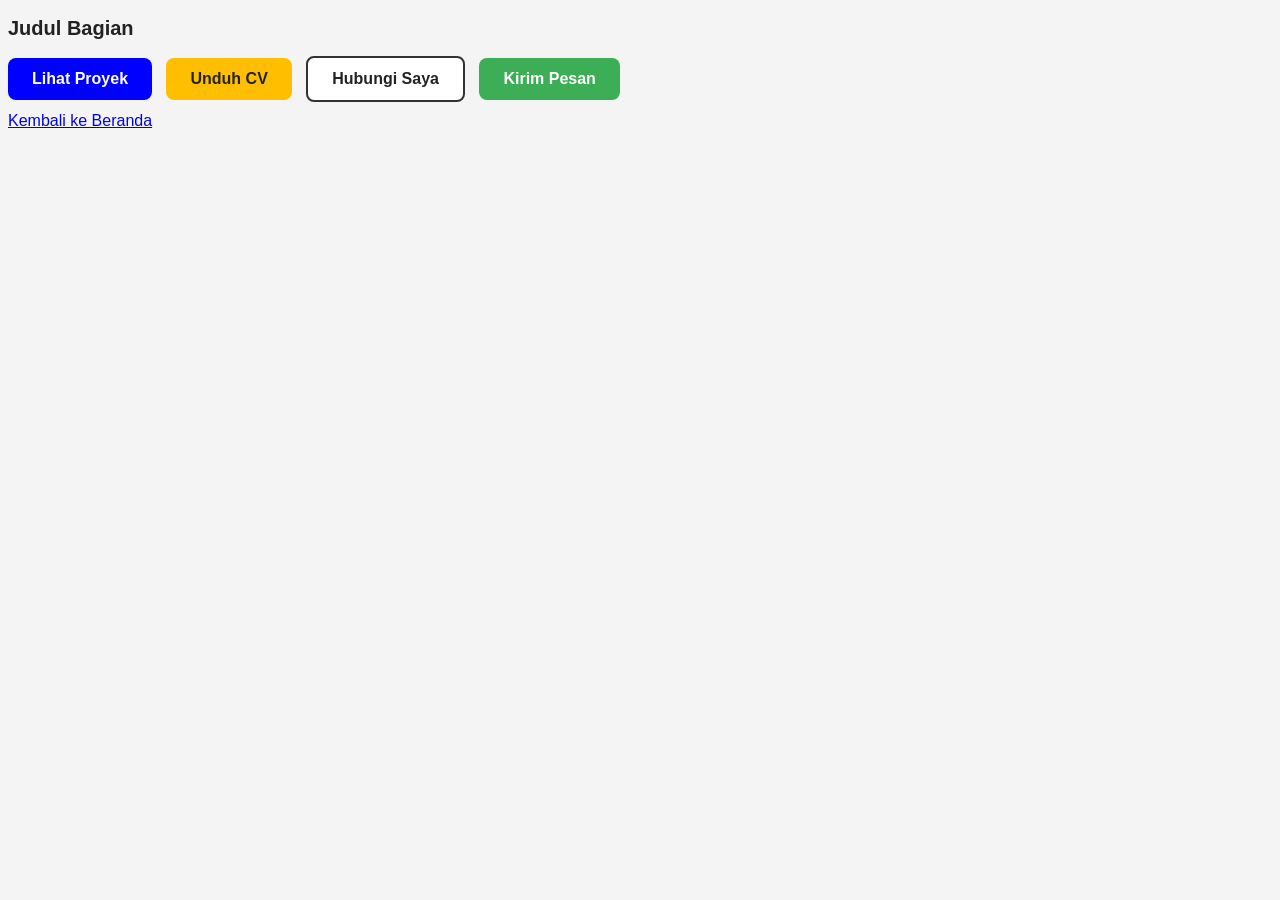
==== components/button-set.html @ 0fc15500 "feat: add button set with hover effect" ====
<!DOCTYPE html>
<html lang="id">
<head>
    <meta charset="UTF-8">
    <meta name="viewport" content="width=device-width, initial-scale=1.0">
    <title>Button Set</title>
    <style>
        body {
            background-color: #f4f4f4;
            font-family: Arial, sans-serif;
        }
        h2 {
            color: #222222;
            font-size: 20px;
        }
        .btn {
            display: inline-block;
            padding: 12px 24px;
            border-radius: 8px;
            font-weight: bold;
            text-decoration: none;
            cursor: pointer;
        }
        .button-group .btn {
            margin-right: 10px;
            margin-bottom: 10px;
        }
        .btn-primary {
            background-color: blue;
            color: white;
        }
        .btn-secondary {
            background-color: #ffbf00;
        }
        .btn-outline {
            background-color: white;
            border: 2px solid rgb(50, 50, 50);
        }
        .btn-send {
            background-color: rgba(40, 167, 69, 0.9);
            color: white;
        }
        .btn-secondary,
        .btn-outline {
            color: #222222;
        }
        .btn-primary:hover {
            background-color: #0056b3;
        }
        .btn-secondary:hover {
            background-color: orange;
        }
        .btn-outline:hover {
            background-color: #dddddd;
        }
        .btn-send:hover {
            background-color: rgb(20, 120, 50);
        }
    </style>
</head>
<body>
    <main>
        <h2>Judul Bagian</h2>
        <div class="button-group">
            <a class="btn btn-primary">Lihat Proyek</a>
            <a class="btn btn-secondary">Unduh CV</a>
            <a class="btn btn-outline">Hubungi Saya</a>
            <a class="btn btn-send">Kirim Pesan</a>
        </div>
    </main>
    <footer>
        <a href="../index.html">Kembali ke Beranda</a>
    </footer>
</body>
</html>
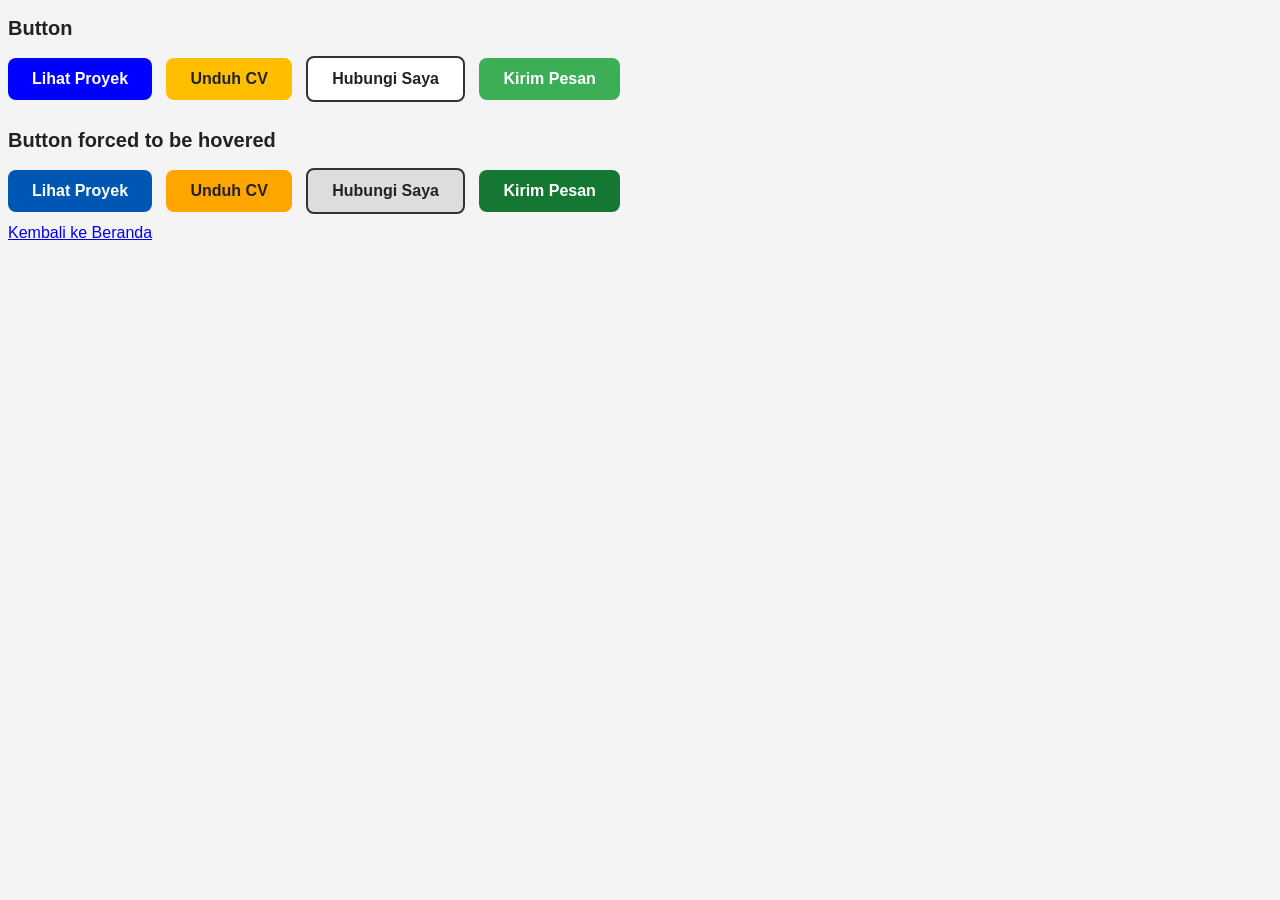
==== commit 5d14a7f1: "feat: add forced hovered button for button-set.html" ====
--- a/components/button-set.html
+++ b/components/button-set.html
@@ -45,28 +45,43 @@
         .btn-outline {
             color: #222222;
         }
-        .btn-primary:hover {
+        .btn-primary:hover,
+        .btn-primary.forced-hover {
             background-color: #0056b3;
         }
-        .btn-secondary:hover {
+
+        .btn-secondary:hover,
+        .btn-secondary.forced-hover {
             background-color: orange;
         }
-        .btn-outline:hover {
+
+        .btn-outline:hover,
+        .btn-outline.forced-hover {
             background-color: #dddddd;
         }
-        .btn-send:hover {
+
+        .btn-send:hover,
+        .btn-send.forced-hover {
             background-color: rgb(20, 120, 50);
         }
+
     </style>
 </head>
 <body>
     <main>
-        <h2>Judul Bagian</h2>
+        <h2>Button</h2>
         <div class="button-group">
             <a class="btn btn-primary">Lihat Proyek</a>
             <a class="btn btn-secondary">Unduh CV</a>
             <a class="btn btn-outline">Hubungi Saya</a>
             <a class="btn btn-send">Kirim Pesan</a>
+        </div>
+        <h2>Button forced to be hovered</h2>
+        <div class="button-group">
+            <a class="btn btn-primary forced-hover">Lihat Proyek</a>
+            <a class="btn btn-secondary forced-hover">Unduh CV</a>
+            <a class="btn btn-outline forced-hover">Hubungi Saya</a>
+            <a class="btn btn-send forced-hover">Kirim Pesan</a>
         </div>
     </main>
     <footer>
